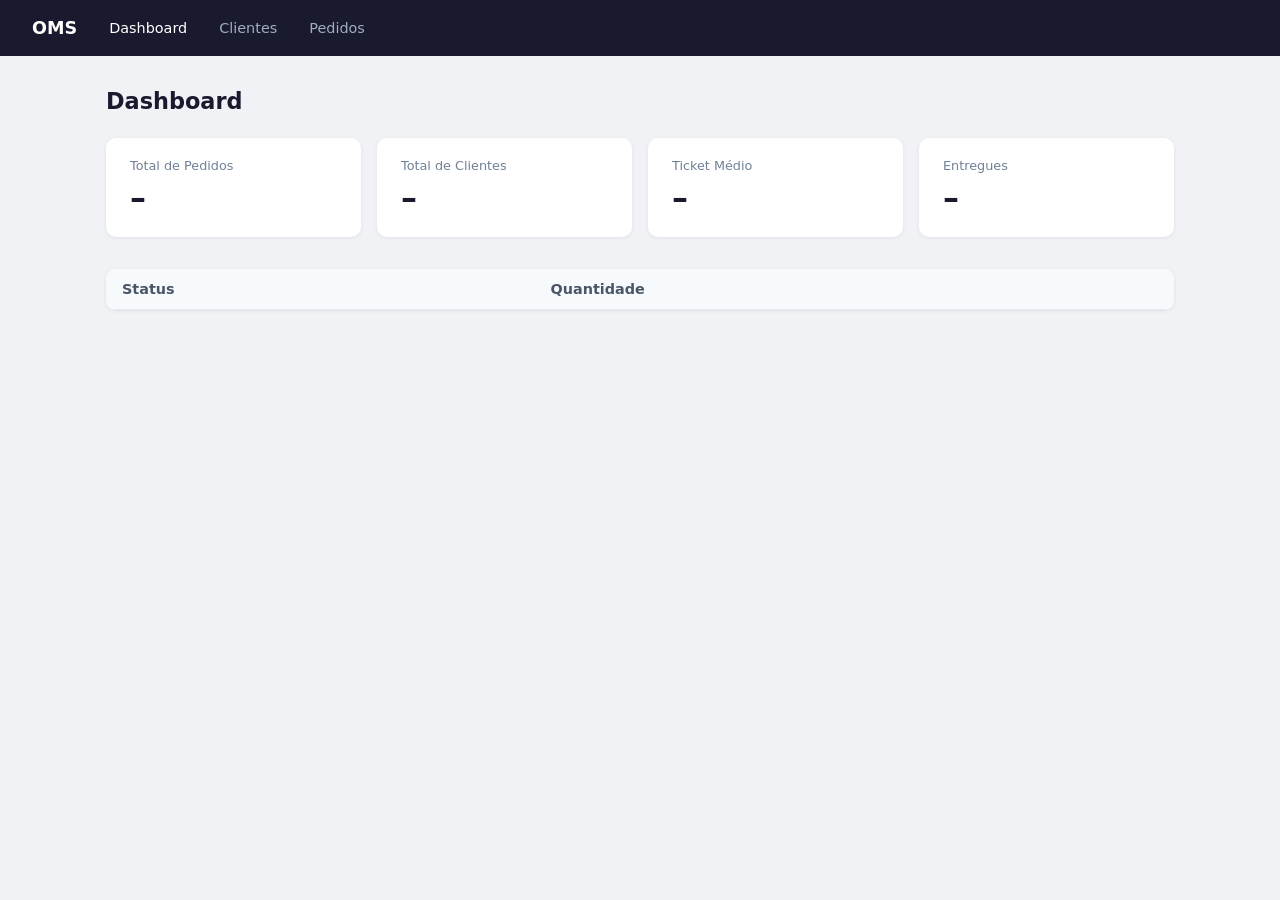
==== order-management-system/frontend/index.html @ 4282c5cc "PROJETO" ====
<!DOCTYPE html>
<html lang="pt-BR">
<head>
    <meta charset="UTF-8">
    <meta name="viewport" content="width=device-width, initial-scale=1.0">
    <title>OMS – Dashboard</title>
    <link rel="stylesheet" href="css/style.css">
</head>
<body>
<nav>
    <a class="brand" href="index.html">OMS</a>
    <a href="index.html" class="active">Dashboard</a>
    <a href="customers.html">Clientes</a>
    <a href="orders.html">Pedidos</a>
</nav>
<main>
    <h1>Dashboard</h1>
    <div class="cards" id="cards">
        <div class="card"><div class="label">Total de Pedidos</div><div class="value" id="totalOrders">–</div></div>
        <div class="card"><div class="label">Total de Clientes</div><div class="value" id="totalCustomers">–</div></div>
        <div class="card"><div class="label">Ticket Médio</div><div class="value" id="avgAmount">–</div></div>
        <div class="card"><div class="label">Entregues</div><div class="value" id="delivered">–</div></div>
    </div>

    <div class="table-wrap">
        <table>
            <thead>
                <tr>
                    <th>Status</th>
                    <th>Quantidade</th>
                </tr>
            </thead>
            <tbody id="statusTable"></tbody>
        </table>
    </div>
</main>

<script src="js/api.js"></script>
<script src="js/dashboard.js"></script>
</body>
</html>
---- order-management-system/frontend/css/style.css ----
*, *::before, *::after { box-sizing: border-box; margin: 0; padding: 0; }

body {
    font-family: 'Segoe UI', system-ui, sans-serif;
    background: #f0f2f5;
    color: #1a1a2e;
}

nav {
    background: #1a1a2e;
    padding: 0 2rem;
    display: flex;
    align-items: center;
    gap: 2rem;
    height: 56px;
}
nav .brand { color: #fff; font-weight: 700; font-size: 1.1rem; text-decoration: none; }
nav a { color: #a0aec0; text-decoration: none; font-size: .9rem; }
nav a:hover, nav a.active { color: #fff; }

main { max-width: 1100px; margin: 2rem auto; padding: 0 1rem; }

h1 { font-size: 1.4rem; margin-bottom: 1.5rem; }
h2 { font-size: 1.1rem; margin-bottom: 1rem; }

/* Cards */
.cards { display: grid; grid-template-columns: repeat(auto-fit, minmax(200px, 1fr)); gap: 1rem; margin-bottom: 2rem; }
.card {
    background: #fff;
    border-radius: 10px;
    padding: 1.25rem 1.5rem;
    box-shadow: 0 1px 4px rgba(0,0,0,.07);
}
.card .label { font-size: .8rem; color: #718096; margin-bottom: .4rem; }
.card .value { font-size: 2rem; font-weight: 700; color: #1a1a2e; }

/* Table */
.table-wrap { background: #fff; border-radius: 10px; box-shadow: 0 1px 4px rgba(0,0,0,.07); overflow-x: auto; }
table { width: 100%; border-collapse: collapse; }
th, td { padding: .75rem 1rem; text-align: left; font-size: .9rem; }
th { background: #f7fafc; font-weight: 600; color: #4a5568; border-bottom: 1px solid #e2e8f0; }
tr:not(:last-child) td { border-bottom: 1px solid #edf2f7; }
tr:hover td { background: #f7fafc; }

/* Badge */
.badge {
    display: inline-block;
    padding: .2rem .6rem;
    border-radius: 20px;
    font-size: .75rem;
    font-weight: 600;
}
.badge-PENDING    { background: #fefcbf; color: #744210; }
.badge-PROCESSING { background: #bee3f8; color: #2a4365; }
.badge-SHIPPED    { background: #c6f6d5; color: #22543d; }
.badge-DELIVERED  { background: #9ae6b4; color: #1c4532; }
.badge-CANCELLED  { background: #fed7d7; color: #742a2a; }

/* Buttons */
.btn {
    display: inline-block;
    padding: .45rem 1rem;
    border: none;
    border-radius: 6px;
    font-size: .85rem;
    cursor: pointer;
    text-decoration: none;
}
.btn-primary  { background: #4c6ef5; color: #fff; }
.btn-primary:hover  { background: #3b5bdb; }
.btn-danger   { background: #fc8181; color: #fff; }
.btn-danger:hover   { background: #f56565; }
.btn-sm { padding: .3rem .7rem; font-size: .78rem; }

/* Toolbar */
.toolbar { display: flex; justify-content: space-between; align-items: center; margin-bottom: 1rem; }
.toolbar select { padding: .4rem .7rem; border-radius: 6px; border: 1px solid #cbd5e0; font-size: .85rem; }

/* Modal */
.modal-backdrop {
    display: none;
    position: fixed; inset: 0;
    background: rgba(0,0,0,.45);
    z-index: 100;
    align-items: center;
    justify-content: center;
}
.modal-backdrop.open { display: flex; }
.modal {
    background: #fff;
    border-radius: 12px;
    padding: 2rem;
    width: 100%;
    max-width: 480px;
    box-shadow: 0 8px 32px rgba(0,0,0,.2);
}
.modal h2 { margin-bottom: 1.25rem; }
.modal-actions { display: flex; gap: .75rem; justify-content: flex-end; margin-top: 1.5rem; }

/* Form */
.form-group { margin-bottom: 1rem; }
.form-group label { display: block; font-size: .85rem; font-weight: 600; margin-bottom: .3rem; color: #4a5568; }
.form-group input, .form-group select {
    width: 100%;
    padding: .5rem .75rem;
    border: 1px solid #cbd5e0;
    border-radius: 6px;
    font-size: .9rem;
}
.form-group input:focus, .form-group select:focus {
    outline: none;
    border-color: #4c6ef5;
    box-shadow: 0 0 0 3px rgba(76,110,245,.15);
}

/* Timeline */
.timeline { list-style: none; padding: 0; }
.timeline li { display: flex; align-items: center; gap: .75rem; padding: .5rem 0; font-size: .9rem; }
.timeline li::before { content: ''; width: 10px; height: 10px; border-radius: 50%; background: #4c6ef5; flex-shrink: 0; }

/* Toast */
.toast {
    position: fixed; bottom: 1.5rem; right: 1.5rem;
    background: #2d3748; color: #fff;
    padding: .75rem 1.25rem;
    border-radius: 8px;
    font-size: .85rem;
    opacity: 0;
    transition: opacity .3s;
    z-index: 200;
}
.toast.show { opacity: 1; }

.empty { text-align: center; padding: 2.5rem; color: #a0aec0; font-size: .9rem; }
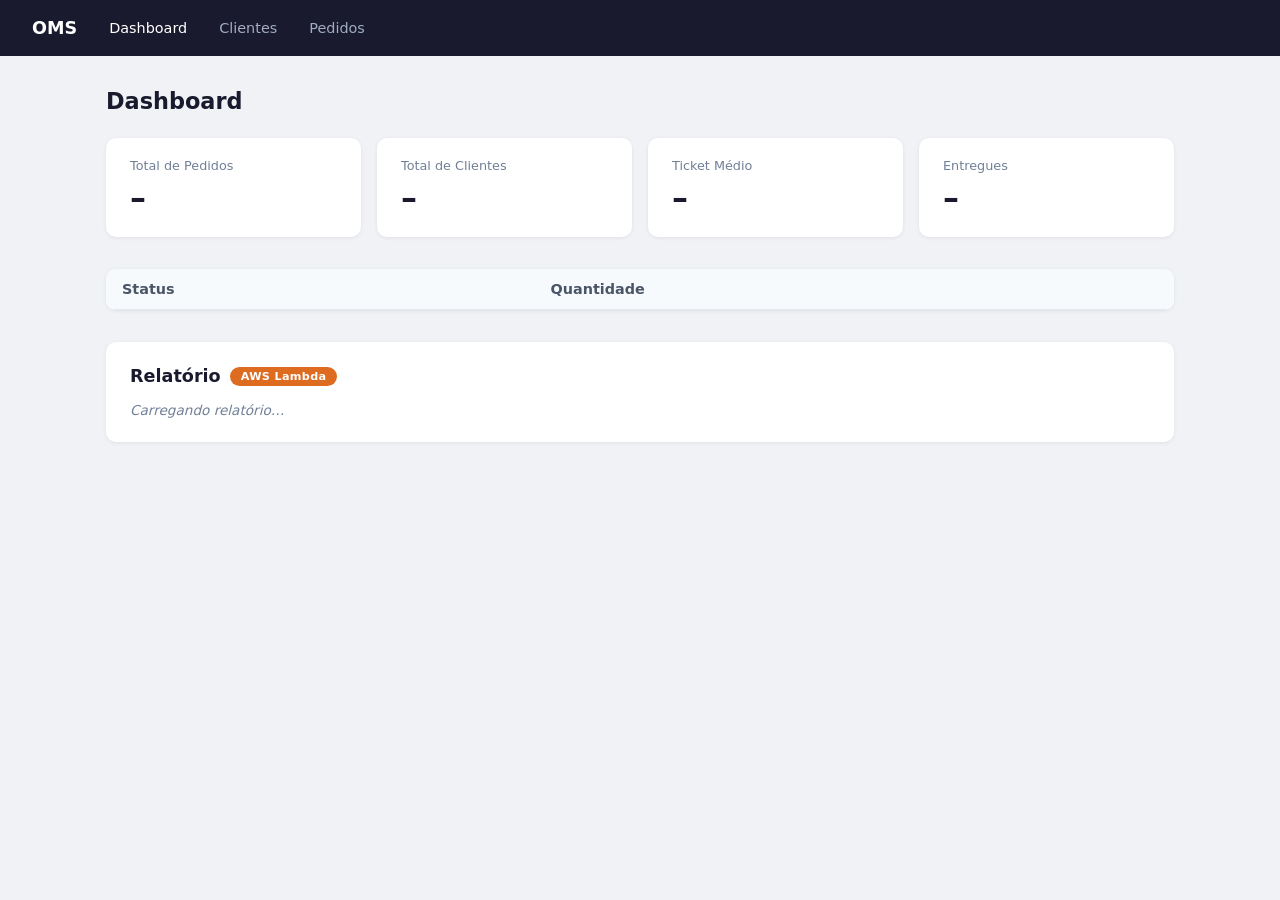
==== commit 234e42ef: "Corrige gaps de requisitos: docs/, SQL, Lambda report no frontend - Cria docs/architecture.svg com d" ====
--- a/order-management-system/frontend/index.html
+++ b/order-management-system/frontend/index.html
@@ -15,6 +15,7 @@
 </nav>
 <main>
     <h1>Dashboard</h1>
+
     <div class="cards" id="cards">
         <div class="card"><div class="label">Total de Pedidos</div><div class="value" id="totalOrders">–</div></div>
         <div class="card"><div class="label">Total de Clientes</div><div class="value" id="totalCustomers">–</div></div>
@@ -33,6 +34,12 @@
             <tbody id="statusTable"></tbody>
         </table>
     </div>
+
+    <!-- Seção do Relatório Lambda -->
+    <div class="lambda-section">
+        <h2>Relatório <span class="badge-lambda">AWS Lambda</span></h2>
+        <div id="lambdaReport"><p class="lambda-error">Carregando relatório…</p></div>
+    </div>
 </main>
 
 <script src="js/api.js"></script>
--- a/order-management-system/frontend/css/style.css
+++ b/order-management-system/frontend/css/style.css
@@ -132,3 +132,54 @@
 .toast.show { opacity: 1; }
 
 .empty { text-align: center; padding: 2.5rem; color: #a0aec0; font-size: .9rem; }
+
+/* Lambda Report Section */
+.lambda-section {
+    background: #fff;
+    border-radius: 10px;
+    box-shadow: 0 1px 4px rgba(0,0,0,.07);
+    padding: 1.5rem;
+    margin-top: 2rem;
+}
+.lambda-section h2 {
+    display: flex;
+    align-items: center;
+    gap: .6rem;
+    margin-bottom: 1rem;
+}
+.badge-lambda {
+    background: #dd6b20;
+    color: #fff;
+    padding: .2rem .65rem;
+    border-radius: 20px;
+    font-size: .7rem;
+    font-weight: 600;
+    letter-spacing: .03em;
+}
+.lambda-meta {
+    display: flex;
+    gap: 2rem;
+    font-size: .85rem;
+    color: #4a5568;
+    margin-bottom: 1rem;
+    flex-wrap: wrap;
+    padding: .75rem 1rem;
+    background: #fffaf0;
+    border-radius: 8px;
+    border-left: 3px solid #dd6b20;
+}
+.lambda-json {
+    background: #1a1a2e;
+    color: #68d391;
+    padding: 1rem 1.25rem;
+    border-radius: 8px;
+    font-size: .82rem;
+    overflow-x: auto;
+    line-height: 1.7;
+    font-family: 'Courier New', monospace;
+}
+.lambda-error {
+    color: #718096;
+    font-size: .85rem;
+    font-style: italic;
+}
